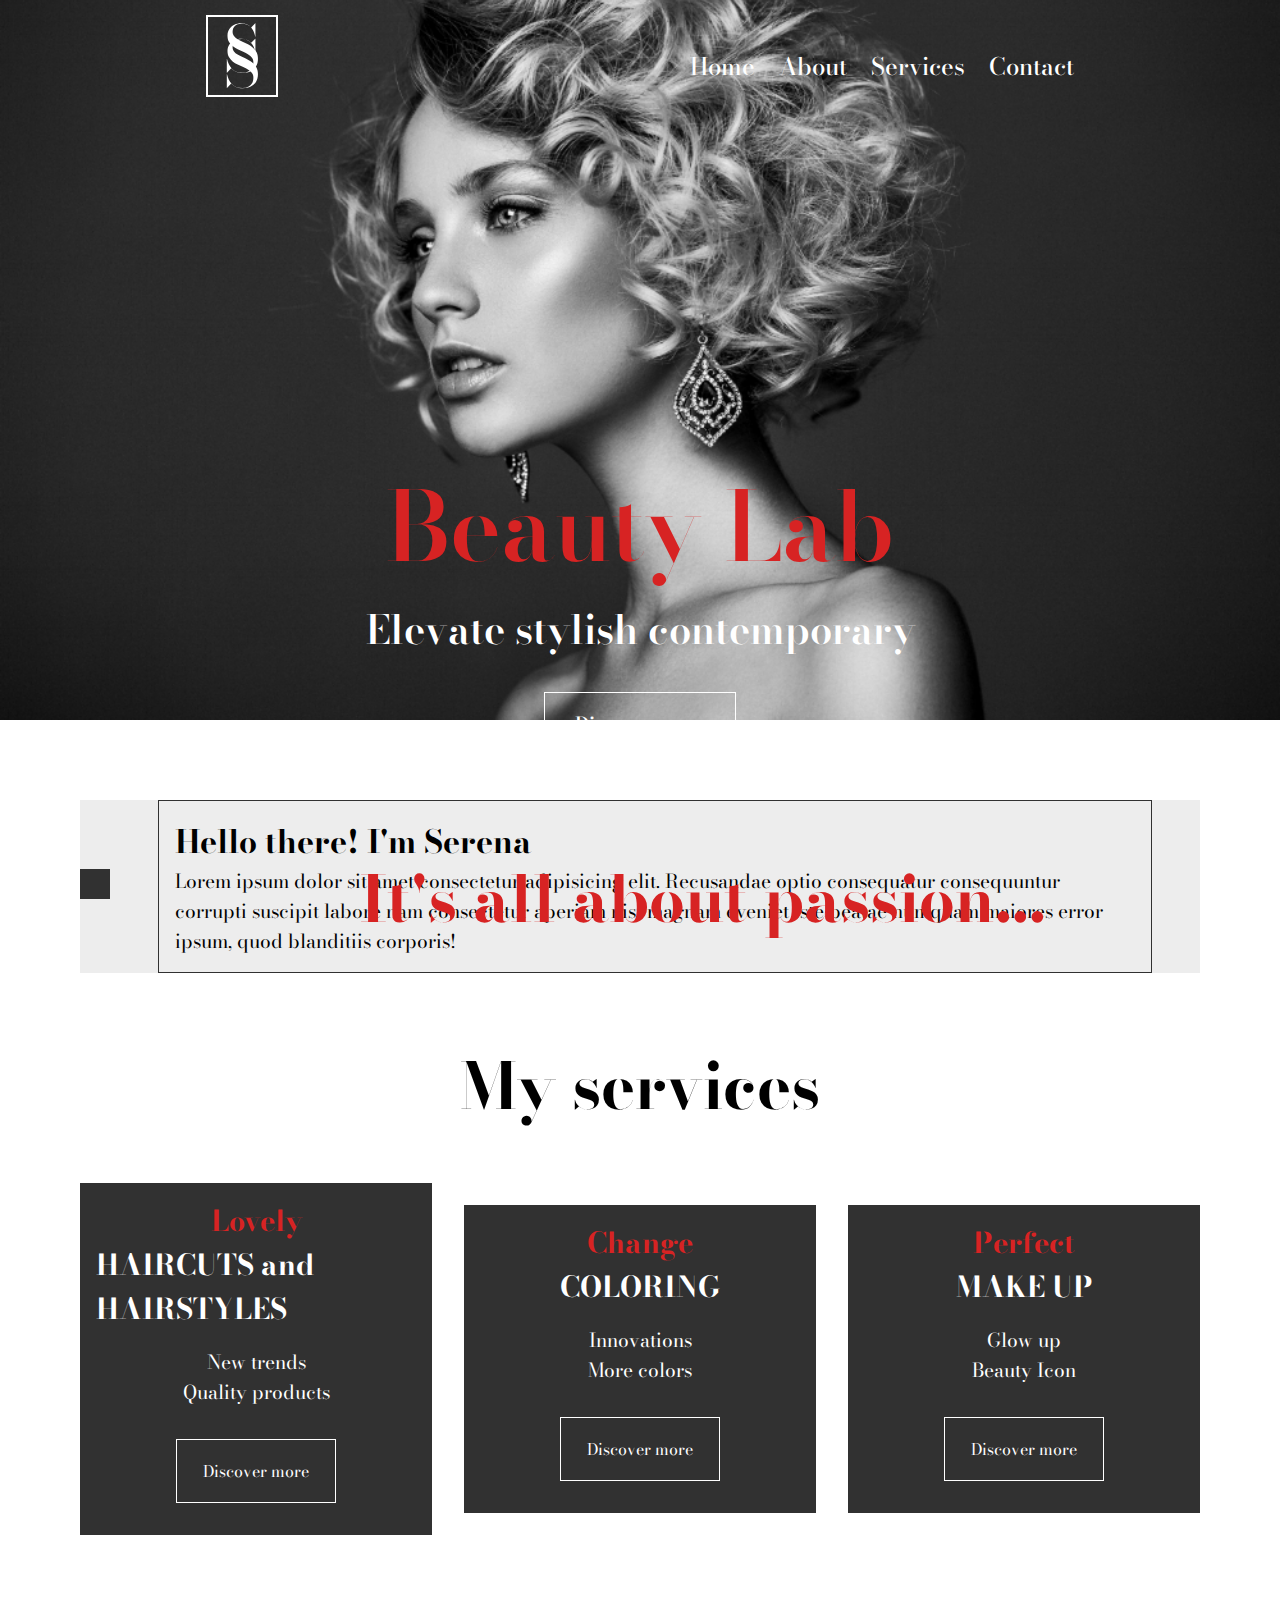
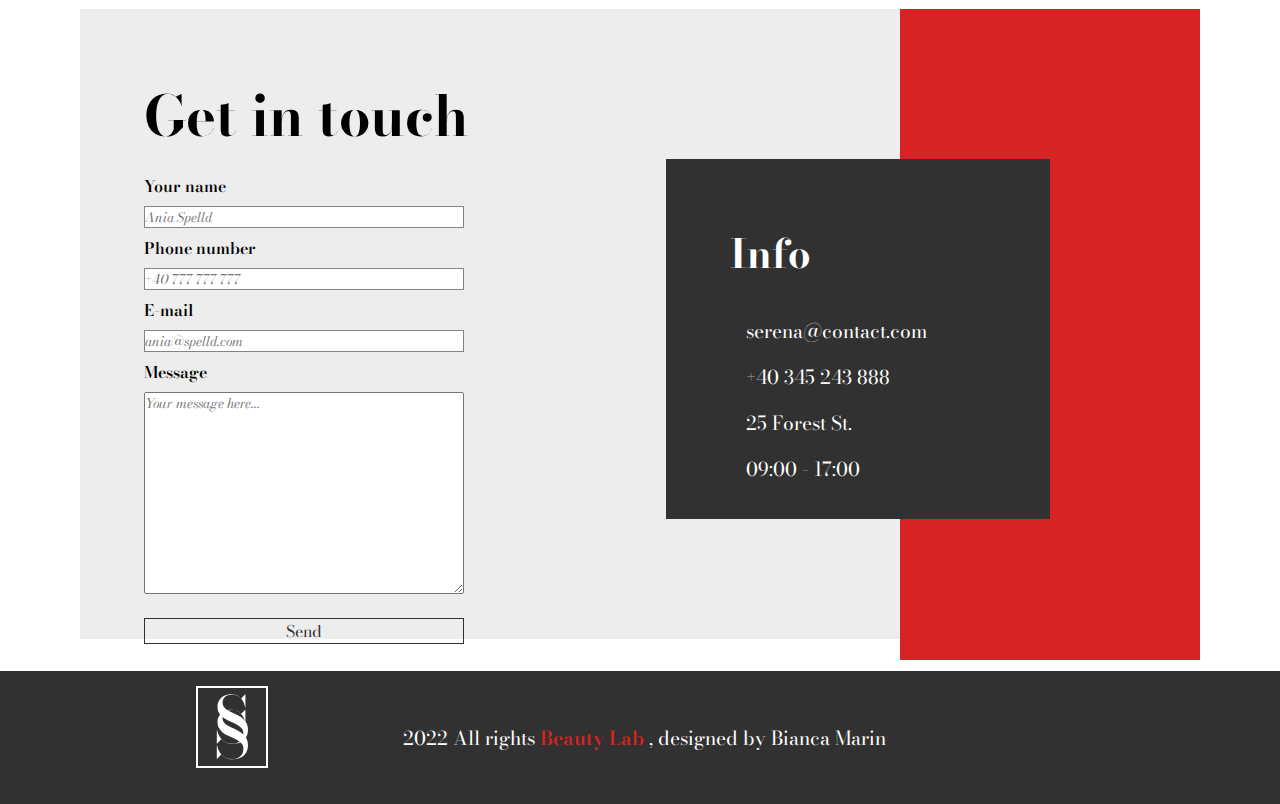
==== index.html @ f67576a8 "beauty lab" ====
<!DOCTYPE html>
<html lang="en">
  <head>
    <meta charset="UTF-8" />
    <meta http-equiv="X-UA-Compatible" content="IE=edge" />
    <meta name="viewport" content="width=device-width, initial-scale=1.0" />
    <title>Beauty Salon</title>
    <link rel="stylesheet" href="styles/style.css" />
    <link
      rel="stylesheet"
      href="https://cdnjs.cloudflare.com/ajax/libs/font-awesome/6.2.0/css/all.min.css"
      integrity="sha512-xh6O/CkQoPOWDdYTDqeRdPCVd1SpvCA9XXcUnZS2FmJNp1coAFzvtCN9BmamE+4aHK8yyUHUSCcJHgXloTyT2A=="
      crossorigin="anonymous"
      referrerpolicy="no-referrer"
    />
  </head>
  <body>
    <main class="hero-section">
      <nav class="navbar">
        <div class="logo">
          <svg
            xmlns="http://www.w3.org/2000/svg"
            width="72"
            height="127"
            viewBox="0 0 72 127"
            fill="none"
          >
            <rect
              x="1"
              y="16"
              width="70"
              height="80"
              stroke="white"
              stroke-width="2"
            />
            <path
              d="M36.88 72.96C34.1493 72.96 31.824 72.5333 29.904 71.68C28.0053 70.8053 26.4267 69.632 25.168 68.16L21.008 72.64H20.816V58.976H21.008C21.456 60.8747 22.0747 62.656 22.864 64.32C23.6533 65.9627 24.656 67.424 25.872 68.704C27.1093 69.9627 28.592 70.944 30.32 71.648C32.0693 72.352 34.1067 72.704 36.432 72.704C38.6293 72.704 40.5493 72.2987 42.192 71.488C43.8347 70.6773 45.104 69.504 46 67.968C46.9173 66.4107 47.376 64.5333 47.376 62.336C47.376 60.5013 46.9067 58.9547 45.968 57.696C45.0293 56.416 43.792 55.3173 42.256 54.4C40.72 53.4613 39.0347 52.5867 37.2 51.776C35.3653 50.9653 33.52 50.112 31.664 49.216C29.8293 48.32 28.144 47.2747 26.608 46.08C25.072 44.864 23.8347 43.4027 22.896 41.696C21.9573 39.9893 21.488 37.9093 21.488 35.456C21.488 33.024 22.1173 30.9013 23.376 29.088C24.6347 27.2747 26.288 25.8667 28.336 24.864C30.384 23.8613 32.6027 23.36 34.992 23.36C37.104 23.36 39.0133 23.6907 40.72 24.352C42.4267 25.0133 43.9093 26.0373 45.168 27.424L49.232 23.36H49.424V36.832H49.232C48.6773 33.888 47.7707 31.4453 46.512 29.504C45.2747 27.5413 43.7173 26.08 41.84 25.12C39.984 24.1387 37.8933 23.648 35.568 23.648C32.624 23.648 30.3947 24.4053 28.88 25.92C27.3653 27.4347 26.608 29.408 26.608 31.84C26.608 33.504 27.0667 34.912 27.984 36.064C28.9013 37.216 30.1067 38.24 31.6 39.136C33.0933 40.0107 34.7467 40.8533 36.56 41.664C38.3733 42.4747 40.176 43.36 41.968 44.32C43.7813 45.2587 45.4347 46.3787 46.928 47.68C48.4427 48.96 49.6587 50.5067 50.576 52.32C51.4933 54.1333 51.952 56.3413 51.952 58.944C51.952 61.76 51.3227 64.224 50.064 66.336C48.8267 68.4267 47.0667 70.0587 44.784 71.232C42.5227 72.384 39.888 72.96 36.88 72.96Z"
              fill="white"
            />
            <path
              d="M36.88 88.2876C34.1493 88.2876 31.824 87.8609 29.904 87.0076C28.0053 86.1329 26.4267 84.9596 25.168 83.4876L21.008 87.9676H20.816V74.3036H21.008C21.456 76.2023 22.0747 77.9836 22.864 79.6476C23.6533 81.2903 24.656 82.7516 25.872 84.0316C27.1093 85.2903 28.592 86.2716 30.32 86.9756C32.0693 87.6796 34.1067 88.0316 36.432 88.0316C38.6293 88.0316 40.5493 87.6263 42.192 86.8156C43.8347 86.0049 45.104 84.8316 46 83.2956C46.9173 81.7383 47.376 79.8609 47.376 77.6636C47.376 75.8289 46.9067 74.2823 45.968 73.0236C45.0293 71.7436 43.792 70.6449 42.256 69.7276C40.72 68.7889 39.0347 67.9143 37.2 67.1036C35.3653 66.2929 33.52 65.4396 31.664 64.5436C29.8293 63.6476 28.144 62.6023 26.608 61.4076C25.072 60.1916 23.8347 58.7303 22.896 57.0236C21.9573 55.3169 21.488 53.2369 21.488 50.7836C21.488 48.3516 22.1173 46.2289 23.376 44.4156C24.6347 42.6023 26.288 41.1943 28.336 40.1916C30.384 39.1889 32.6027 38.6876 34.992 38.6876C37.104 38.6876 39.0133 39.0183 40.72 39.6796C42.4267 40.3409 43.9093 41.3649 45.168 42.7516L49.232 38.6876H49.424V52.1596H49.232C48.6773 49.2156 47.7707 46.7729 46.512 44.8316C45.2747 42.8689 43.7173 41.4076 41.84 40.4476C39.984 39.4663 37.8933 38.9756 35.568 38.9756C32.624 38.9756 30.3947 39.7329 28.88 41.2476C27.3653 42.7623 26.608 44.7356 26.608 47.1676C26.608 48.8316 27.0667 50.2396 27.984 51.3916C28.9013 52.5436 30.1067 53.5676 31.6 54.4636C33.0933 55.3383 34.7467 56.1809 36.56 56.9916C38.3733 57.8023 40.176 58.6876 41.968 59.6476C43.7813 60.5863 45.4347 61.7063 46.928 63.0076C48.4427 64.2876 49.6587 65.8343 50.576 67.6476C51.4933 69.4609 51.952 71.6689 51.952 74.2716C51.952 77.0876 51.3227 79.5516 50.064 81.6636C48.8267 83.7543 47.0667 85.3863 44.784 86.5596C42.5227 87.7116 39.888 88.2876 36.88 88.2876Z"
              fill="white"
            />
          </svg>
        </div>
        <ul class="navbar-menu">
          <li><a href="index.html">Home</a></li>
          <li><a href="index.html">About</a></li>
          <li><a href="index.html">Services</a></li>
          <li><a href="index.html">Contact</a></li>
        </ul>
      </nav>
      <article class="hero-article">
        <h1>Beauty Lab</h1>
        <p>Elevate stylish contemporary</p>
        <div class="btn">
          <button>Discover more</button>
        </div>
      </article>
    </main>
    <section class="about">
      <div>
        <img
          class="image"
          src="https://images.unsplash.com/photo-1603570388466-eb4fe5617f0d?ixlib=rb-1.2.1&ixid=MnwxMjA3fDB8MHxwaG90by1wYWdlfHx8fGVufDB8fHx8&auto=format&fit=crop&w=687&q=80"
          alt=""
        />
      </div>
      <article class="info">
        <h2>It's all about passion...</h2>
        <h3>Hello there! I'm Serena</h3>
        <p>
          Lorem ipsum dolor sit amet consectetur adipisicing elit. Recusandae
          optio consequatur consequuntur corrupti suscipit labore nam
          consectetur aperiam nisi magnam eveniet iste beatae numquam maiores
          error ipsum, quod blanditiis corporis!
        </p>
      </article>
    </section>
    <section class="services">
      <h2>My services</h2>
      <div class="container">
        <article class="card">
          <h3>Lovely <span>HAIRCUTS and HAIRSTYLES</span></h3>
          <ul>
            <li>New trends</li>
            <li>Quality products</li>
          </ul>
          <button><a href="haircuts.html">Discover more</a></button>
        </article>
        <article class="card">
          <h3>Change <span>COLORING</span></h3>
          <ul>
            <li>Innovations</li>
            <li>More colors</li>
          </ul>
          <button><a href="coloring.html">Discover more</a></button>
        </article>
        <article class="card">
          <h3>Perfect <span>MAKE UP</span></h3>
          <ul>
            <li>Glow up</li>
            <li>Beauty Icon</li>
          </ul>
          <button><a href="makeup.html">Discover more</a></button>
        </article>
      </div>
    </section>
    <section class="contact">
      <div class="form-container">
        <h3 class="subtitle">Get in touch</h3>
        <form class="form">
          <label for="name">Your name</label>
          <input type="text" id="name" placeholder="Ania Spelld" />
          <label for="phone">Phone number</label>
          <input type="text" id="phone" placeholder="+40 777 777 777" />
          <label for="email">E-mail</label>
          <input type="text" id="email" placeholder="ania@spelld.com" />
          <label for="message">Message</label>
          <textarea
            name="message"
            id="message"
            cols="30"
            rows="10"
            placeholder="Your message here..."
          ></textarea>
          <button>Send</button>
        </form>
      </div>
      <div class="contact-info">
        <h3>Info</h3>
        <p><i class="fa-regular fa-envelope"></i> serena@contact.com</p>
        <p><i class="fa-solid fa-phone"></i> +40 345 243 888</p>
        <p><i class="fa-solid fa-location-dot"></i>25 Forest St.</p>
        <p><i class="fa-solid fa-clock"></i>09:00 - 17:00</p>
      </div>
      <div class="red-background"></div>
    </section>
    <footer class="footer">
      <div class="logo">
        <svg
          xmlns="http://www.w3.org/2000/svg"
          width="72"
          height="127"
          viewBox="0 0 72 127"
          fill="none"
        >
          <rect
            x="1"
            y="16"
            width="70"
            height="80"
            stroke="white"
            stroke-width="2"
          />
          <path
            d="M36.88 72.96C34.1493 72.96 31.824 72.5333 29.904 71.68C28.0053 70.8053 26.4267 69.632 25.168 68.16L21.008 72.64H20.816V58.976H21.008C21.456 60.8747 22.0747 62.656 22.864 64.32C23.6533 65.9627 24.656 67.424 25.872 68.704C27.1093 69.9627 28.592 70.944 30.32 71.648C32.0693 72.352 34.1067 72.704 36.432 72.704C38.6293 72.704 40.5493 72.2987 42.192 71.488C43.8347 70.6773 45.104 69.504 46 67.968C46.9173 66.4107 47.376 64.5333 47.376 62.336C47.376 60.5013 46.9067 58.9547 45.968 57.696C45.0293 56.416 43.792 55.3173 42.256 54.4C40.72 53.4613 39.0347 52.5867 37.2 51.776C35.3653 50.9653 33.52 50.112 31.664 49.216C29.8293 48.32 28.144 47.2747 26.608 46.08C25.072 44.864 23.8347 43.4027 22.896 41.696C21.9573 39.9893 21.488 37.9093 21.488 35.456C21.488 33.024 22.1173 30.9013 23.376 29.088C24.6347 27.2747 26.288 25.8667 28.336 24.864C30.384 23.8613 32.6027 23.36 34.992 23.36C37.104 23.36 39.0133 23.6907 40.72 24.352C42.4267 25.0133 43.9093 26.0373 45.168 27.424L49.232 23.36H49.424V36.832H49.232C48.6773 33.888 47.7707 31.4453 46.512 29.504C45.2747 27.5413 43.7173 26.08 41.84 25.12C39.984 24.1387 37.8933 23.648 35.568 23.648C32.624 23.648 30.3947 24.4053 28.88 25.92C27.3653 27.4347 26.608 29.408 26.608 31.84C26.608 33.504 27.0667 34.912 27.984 36.064C28.9013 37.216 30.1067 38.24 31.6 39.136C33.0933 40.0107 34.7467 40.8533 36.56 41.664C38.3733 42.4747 40.176 43.36 41.968 44.32C43.7813 45.2587 45.4347 46.3787 46.928 47.68C48.4427 48.96 49.6587 50.5067 50.576 52.32C51.4933 54.1333 51.952 56.3413 51.952 58.944C51.952 61.76 51.3227 64.224 50.064 66.336C48.8267 68.4267 47.0667 70.0587 44.784 71.232C42.5227 72.384 39.888 72.96 36.88 72.96Z"
            fill="white"
          />
          <path
            d="M36.88 88.2876C34.1493 88.2876 31.824 87.8609 29.904 87.0076C28.0053 86.1329 26.4267 84.9596 25.168 83.4876L21.008 87.9676H20.816V74.3036H21.008C21.456 76.2023 22.0747 77.9836 22.864 79.6476C23.6533 81.2903 24.656 82.7516 25.872 84.0316C27.1093 85.2903 28.592 86.2716 30.32 86.9756C32.0693 87.6796 34.1067 88.0316 36.432 88.0316C38.6293 88.0316 40.5493 87.6263 42.192 86.8156C43.8347 86.0049 45.104 84.8316 46 83.2956C46.9173 81.7383 47.376 79.8609 47.376 77.6636C47.376 75.8289 46.9067 74.2823 45.968 73.0236C45.0293 71.7436 43.792 70.6449 42.256 69.7276C40.72 68.7889 39.0347 67.9143 37.2 67.1036C35.3653 66.2929 33.52 65.4396 31.664 64.5436C29.8293 63.6476 28.144 62.6023 26.608 61.4076C25.072 60.1916 23.8347 58.7303 22.896 57.0236C21.9573 55.3169 21.488 53.2369 21.488 50.7836C21.488 48.3516 22.1173 46.2289 23.376 44.4156C24.6347 42.6023 26.288 41.1943 28.336 40.1916C30.384 39.1889 32.6027 38.6876 34.992 38.6876C37.104 38.6876 39.0133 39.0183 40.72 39.6796C42.4267 40.3409 43.9093 41.3649 45.168 42.7516L49.232 38.6876H49.424V52.1596H49.232C48.6773 49.2156 47.7707 46.7729 46.512 44.8316C45.2747 42.8689 43.7173 41.4076 41.84 40.4476C39.984 39.4663 37.8933 38.9756 35.568 38.9756C32.624 38.9756 30.3947 39.7329 28.88 41.2476C27.3653 42.7623 26.608 44.7356 26.608 47.1676C26.608 48.8316 27.0667 50.2396 27.984 51.3916C28.9013 52.5436 30.1067 53.5676 31.6 54.4636C33.0933 55.3383 34.7467 56.1809 36.56 56.9916C38.3733 57.8023 40.176 58.6876 41.968 59.6476C43.7813 60.5863 45.4347 61.7063 46.928 63.0076C48.4427 64.2876 49.6587 65.8343 50.576 67.6476C51.4933 69.4609 51.952 71.6689 51.952 74.2716C51.952 77.0876 51.3227 79.5516 50.064 81.6636C48.8267 83.7543 47.0667 85.3863 44.784 86.5596C42.5227 87.7116 39.888 88.2876 36.88 88.2876Z"
            fill="white"
          />
        </svg>
      </div>
      <div>
        <p>
          <i class="fa-solid fa-copyright"></i>
          2022 All rights <span>Beauty Lab</span> , designed by Bianca Marin
        </p>
      </div>
      <div class="social-icons">
        <i class="fa-brands fa-facebook"></i>
        <i class="fa-brands fa-instagram"></i>
        <i class="fa-brands fa-square-twitter"></i>
      </div>
    </footer>
  </body>
</html>
---- styles/style.css ----
@import url('https://fonts.googleapis.com/css2?family=Bodoni+Moda:ital,opsz,wght@0,6..96,400;0,6..96,500;0,6..96,800;1,6..96,500&family=Fredoka+One&family=Hurricane&family=Poppins:wght@300;400;700;800&family=Roboto&family=Shadows+Into+Light&display=swap');

* {
  box-sizing: border-box;
  margin: 0;
  padding: 0;
  font-family: 'Bodoni Moda', sans-serif;
}
.hero-section {
  height: 80vh;
  background-image: url('../images/women.jpg');
  background-position: center;
  background-size: cover;
  background-repeat: no-repeat;
}

.navbar {
  display: flex;
  flex-direction: row;
  justify-content: space-around;
  align-items: center;
}

.navbar-menu {
  width: 30%;
  display: flex;
  flex-direction: row;
  justify-content: space-between;
  align-items: center;
}

.navbar-menu li {
  list-style-type: none;
}

.navbar-menu li a {
  text-decoration: none;
  font-size: 1.5rem;
  color: #fff;
  font-weight: 500;
  transition: 0.5s ease-in-out;
}

.navbar-menu li a:hover {
  color: #d72323;
}

.hero-article {
  display: flex;
  flex-direction: column;
  justify-content: center;
  align-items: center;
  margin-top: 20rem;
}

.hero-section h1 {
  color: #d72323;
  font-size: 6rem;
  font-weight: 600;
}

.hero-section p {
  font-size: 2.5rem;
  color: #fff;
  font-weight: 600;
}

.hero-section .btn {
  display: flex;
  justify-content: center;
  margin-top: 2rem;
}

.hero-section .btn button {
  width: 12rem;
  height: 4rem;
  font-size: 1.2rem;
  background-color: transparent;
  border: 1px solid #fff;
  color: #fff;
  font-weight: 600;
  transition: 0.5s ease-in-out;
  cursor: pointer;
}

.hero-section .btn button:hover {
  background-color: #d72323;
  border: none;
  transition: 0.5s ease-in-out;
  transform: scale(0.9);
}

.about {
  display: flex;
  flex-direction: row;
  justify-content: center;
  align-items: center;
  margin: 5rem 5rem 4rem 5rem;
  background-color: #ededed;
  position: relative;
}

.about .image {
  height: 600px;
  border: 15px solid #313131;
}

.about .info {
  border: 1px solid #313131;
  margin: 0 3rem;
  padding: 1rem;
}

.about .info h2 {
  position: absolute;
  top: 50px;
  left: 280px;
  font-size: 4rem;
  color: #d72323;
}

.about .info h3 {
  font-size: 2rem;
}

.about .info p {
  font-size: 1.2rem;
}

.services {
  height: 60vh;
}

.services h2 {
  text-align: center;
  font-size: 4rem;
  padding-bottom: 3rem;
}

.services .container {
  display: grid;
  grid-template-columns: repeat(auto-fit, minmax(200px, 1fr));
  gap: 2rem;
  justify-content: center;
  align-items: center;
  margin: 0 5rem;
}

.services .container .card {
  display: flex;
  flex-direction: column;
  justify-content: center;
  align-items: center;
  background-color: #313131;
  padding: 1rem;
}

.services .container .card h3 {
  display: flex;
  flex-direction: column;
  justify-content: space-around;
  align-items: center;
  color: #d72323;
  font-size: 1.8rem;
}

.services .container .card span {
  color: #fff;
}

.services .container .card ul {
  display: flex;
  flex-direction: column;
  justify-content: center;
  align-items: center;
  margin: 1rem 0;
}

.services .container .card li {
  list-style-type: none;
  color: #fff;
  font-size: 1.2rem;
}

.services .container .card a {
  text-decoration: none;
  color: #fff;
}

.services .container .card button {
  width: 10rem;
  height: 4rem;
  font-size: 1rem;
  background-color: transparent;
  border: 1px solid #fff;
  color: #fff;
  font-weight: 400;
  transition: 0.5s ease-in-out;
  cursor: pointer;
  margin: 1rem 0;
}

.services .container .card button:hover {
  background-color: #d72323;
  border: none;
  transition: 0.5s ease-in-out;
  transform: scale(0.9);
}

.contact {
  height: 70vh;
  display: grid;
  grid-template-columns: 1fr 300px;
  gap: 3rem;
  margin: 2rem 5rem 2rem 5rem;
  padding-left: 4rem;
  background-color: #ededed;
  position: relative;
  background-image: url('https://images.unsplash.com/photo-1503236823255-94609f598e71?ixlib=rb-1.2.1&ixid=MnwxMjA3fDB8MHxwaG90by1wYWdlfHx8fGVufDB8fHx8&auto=format&fit=crop&w=1169&q=80');
  background-position: center;
  background-size: cover;
  background-repeat: no-repeat;
}

.contact .subtitle {
  font-size: 3.5rem;
}

.contact h3 {
  font-size: 2.5rem;
  padding-bottom: 1rem;
  margin-top: 4rem;
}

.contact .form {
  display: flex;
  flex-direction: column;
  gap: 0.5rem;
  width: 25vw;
}

.contact .form label {
  font-weight: 600;
}

.contact .form input {
  border: 1px solid #7f8487;
}

.contact .form input::placeholder {
  font-style: italic;
}
.contact .form textarea::placeholder {
  font-style: italic;
}

.contact .form button {
  font-size: 1rem;
  background-color: transparent;
  border: 1px solid #313131;
  color: #313131;
  font-weight: 400;
  transition: 0.5s ease-in-out;
  cursor: pointer;
  margin: 1rem 0;
}

.contact .form button:hover {
  background-color: #d72323;
  border: none;
  transition: 0.5s ease-in-out;
  transform: scale(0.9);
  color: #fff;
}

.contact .contact-info {
  display: flex;
  flex-direction: column;
  gap: 1rem;
  background-color: #313131;
  color: #fff;
  position: absolute;
  width: 30vw;
  height: 40vh;
  top: 150px;
  right: 150px;
  padding-left: 4rem;
}

.contact p {
  font-size: 1.2rem;
}

.contact i {
  padding-right: 1rem;
}

.red-background {
  background-color: #d72323;
}

.footer {
  background-color: #313131;
  display: flex;
  flex-direction: row;
  justify-content: space-around;
  align-items: center;
  padding: 0 8rem;
}

.footer p {
  font-size: 1.2rem;
  color: #fff;
}
.footer p span {
  color: #d72323;
  font-weight: 600;
}

.footer .social-icons {
  display: flex;
  gap: 2rem;
}

.footer .social-icons i {
  color: #fff;
  font-size: 1.5rem;
  cursor: pointer;
}
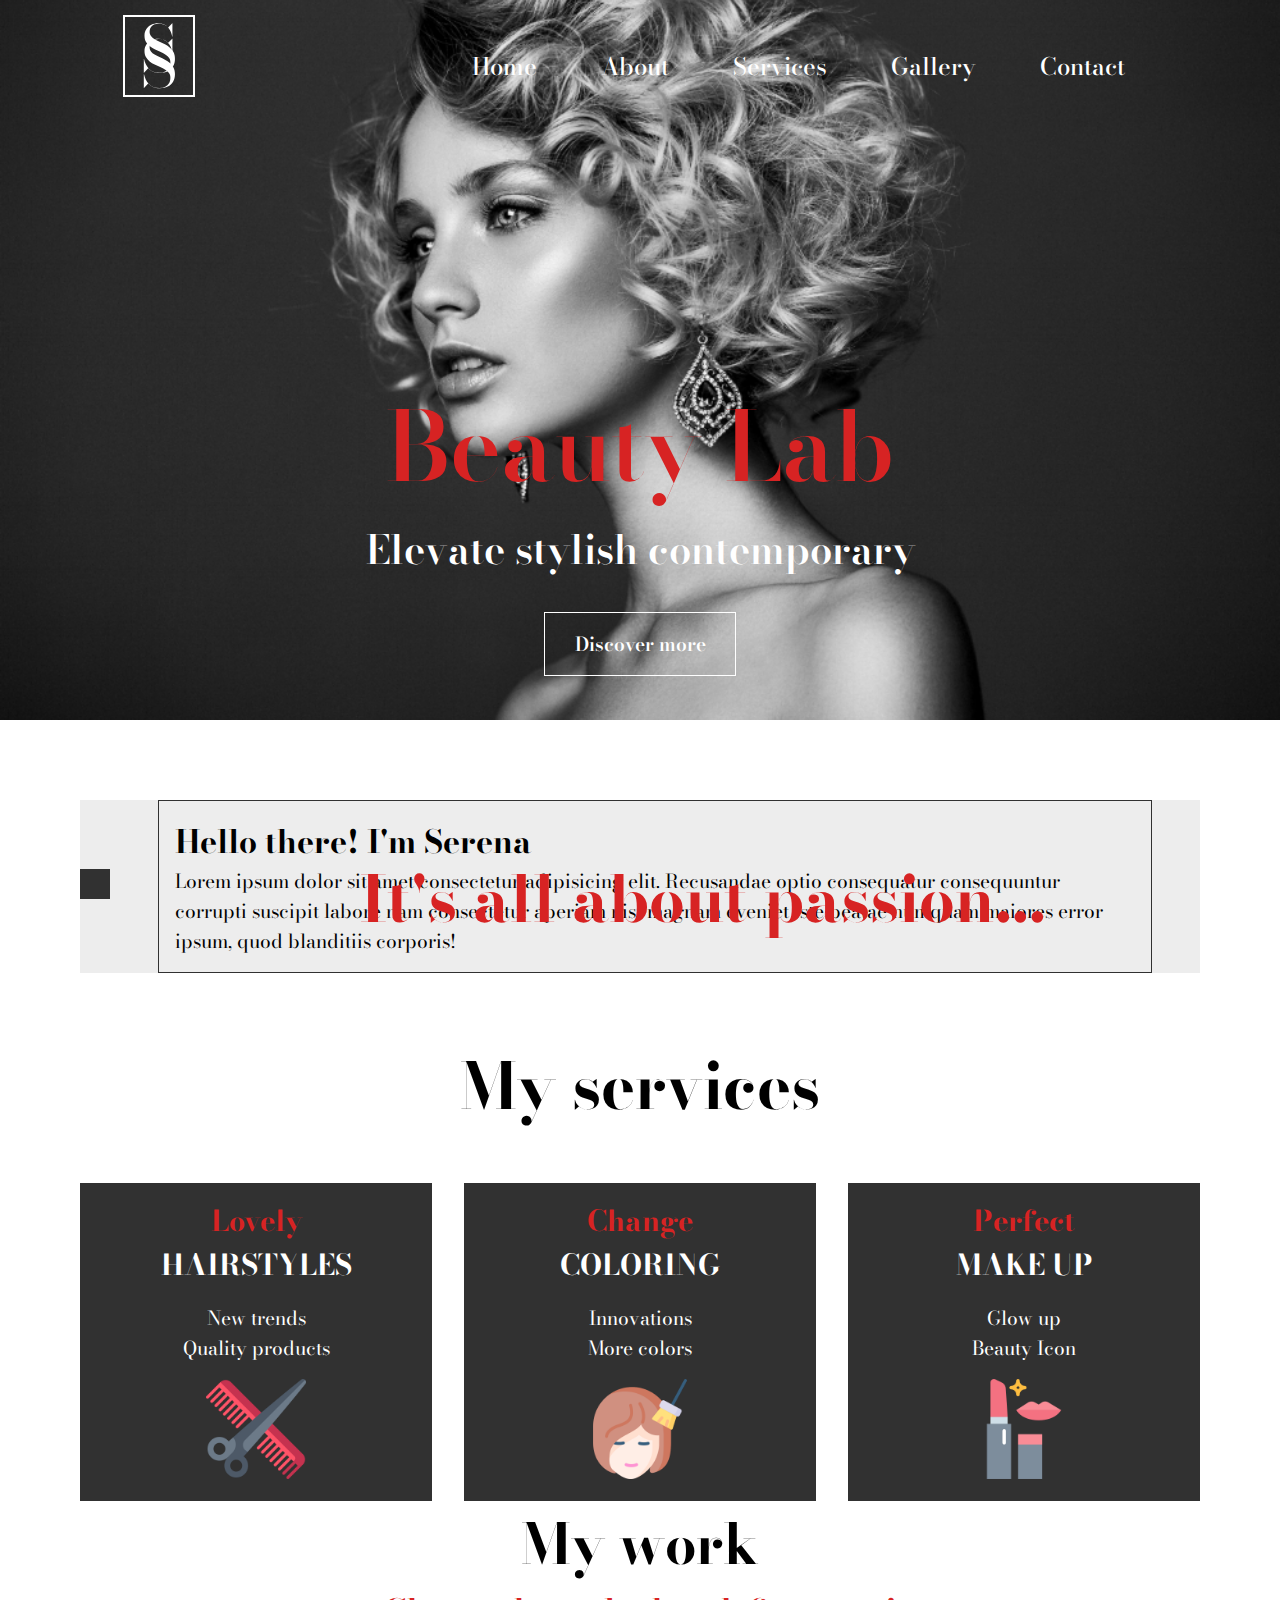
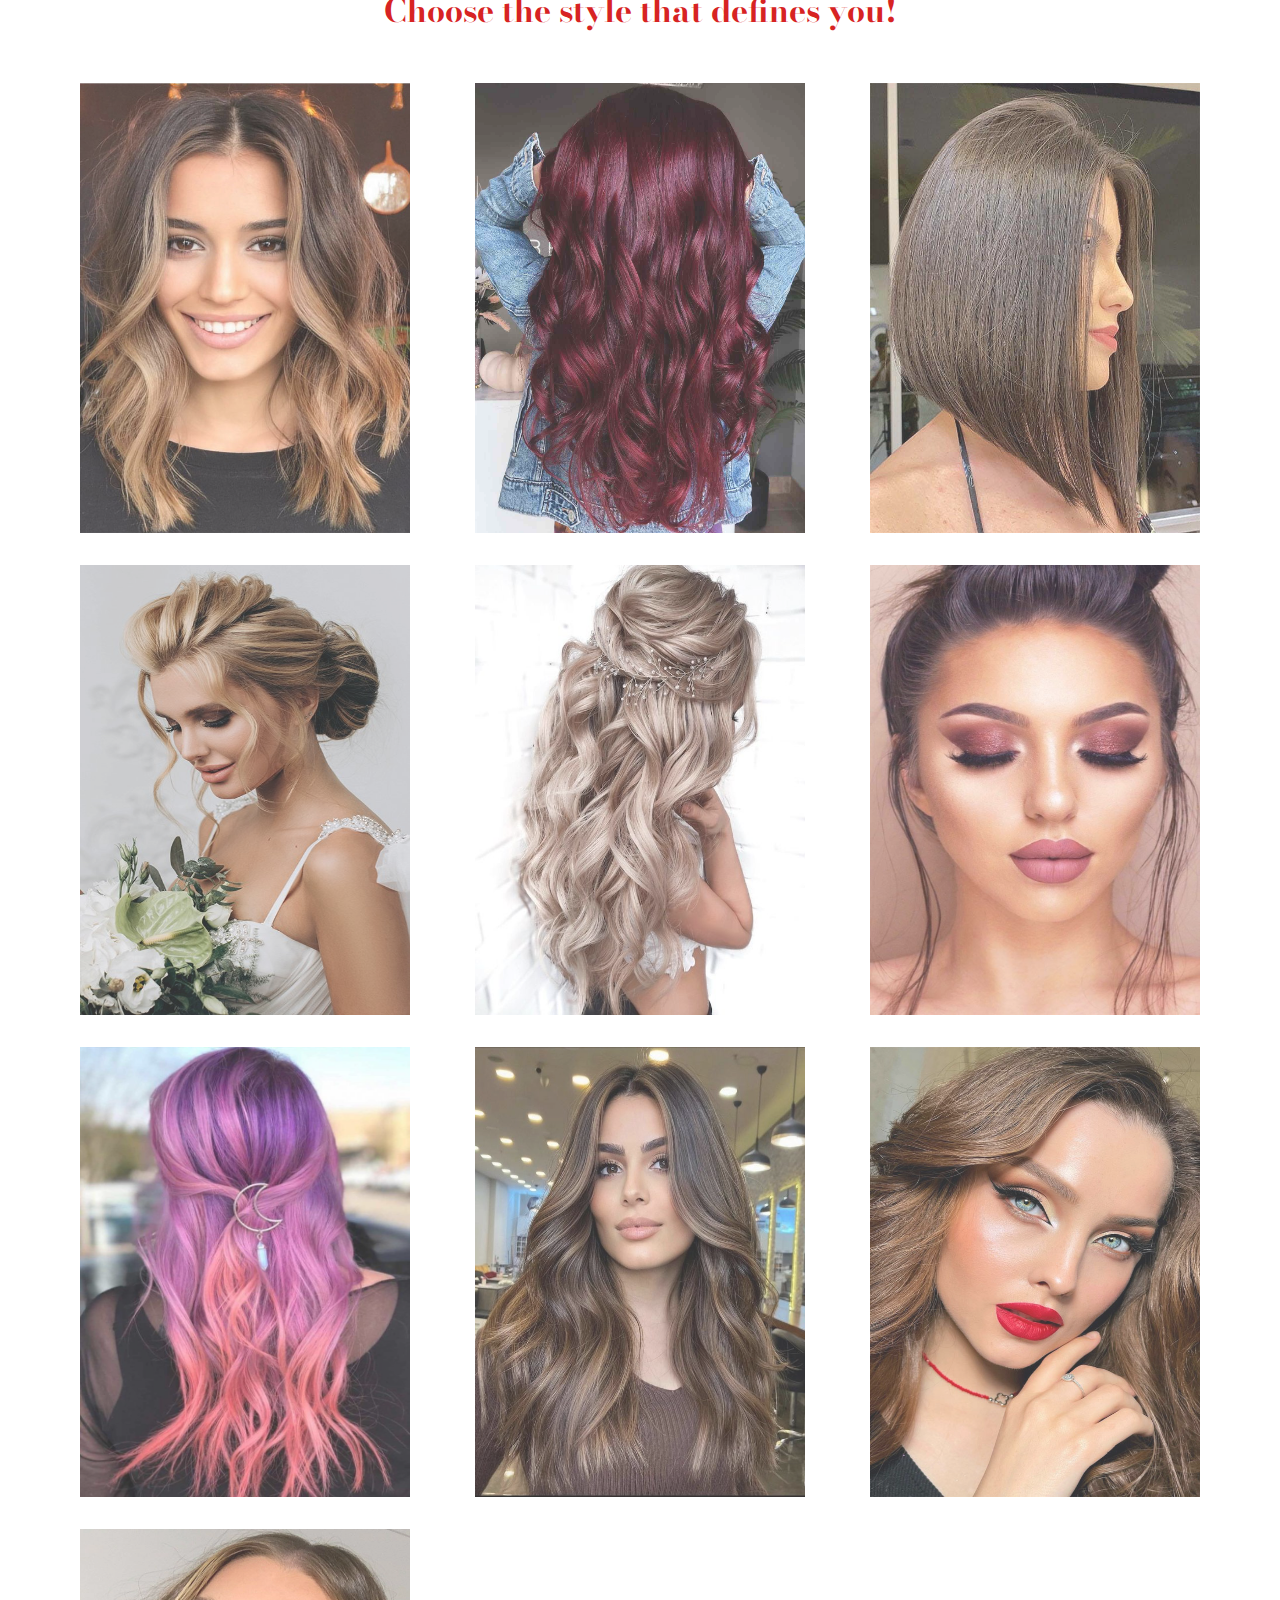
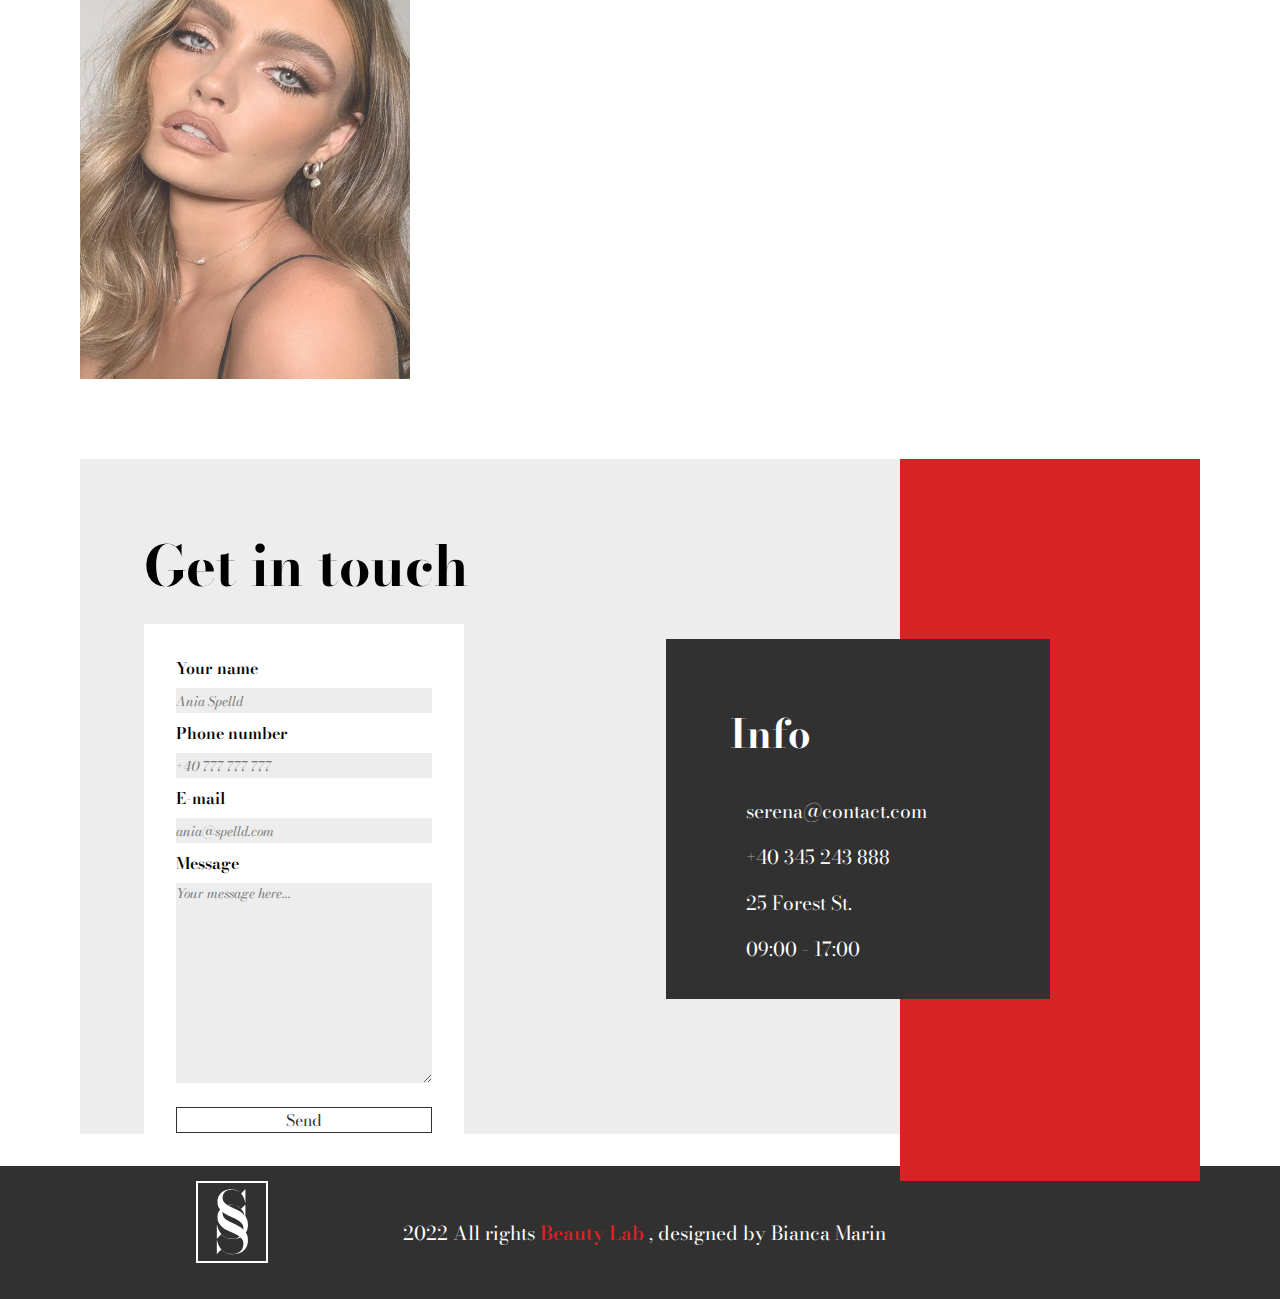
==== commit d396484d: "beauty-lab in progress" ====
--- a/index.html
+++ b/index.html
@@ -5,7 +5,7 @@
     <meta http-equiv="X-UA-Compatible" content="IE=edge" />
     <meta name="viewport" content="width=device-width, initial-scale=1.0" />
     <title>Beauty Salon</title>
-    <link rel="stylesheet" href="styles/style.css" />
+    <link rel="stylesheet" href="/styles/style.css" />
     <link
       rel="stylesheet"
       href="https://cdnjs.cloudflare.com/ajax/libs/font-awesome/6.2.0/css/all.min.css"
@@ -13,6 +13,7 @@
       crossorigin="anonymous"
       referrerpolicy="no-referrer"
     />
+    <script defer src="scripts/main.js"></script>
   </head>
   <body>
     <main class="hero-section">
@@ -43,12 +44,20 @@
             />
           </svg>
         </div>
-        <ul class="navbar-menu">
-          <li><a href="index.html">Home</a></li>
-          <li><a href="index.html">About</a></li>
-          <li><a href="index.html">Services</a></li>
-          <li><a href="index.html">Contact</a></li>
-        </ul>
+        <div class="toggle-button" data-button>
+          <span class="bar"></span>
+          <span class="bar"></span>
+          <span class="bar"></span>
+        </div>
+        <div class="navbar-menu" data-menu>
+          <ul>
+            <li><a href="index.html">Home</a></li>
+            <li><a href="index.html">About</a></li>
+            <li><a href="index.html">Services</a></li>
+            <li><a href="index.html">Gallery</a></li>
+            <li><a href="index.html">Contact</a></li>
+          </ul>
+        </div>
       </nav>
       <article class="hero-article">
         <h1>Beauty Lab</h1>
@@ -81,12 +90,14 @@
       <h2>My services</h2>
       <div class="container">
         <article class="card">
-          <h3>Lovely <span>HAIRCUTS and HAIRSTYLES</span></h3>
+          <h3>Lovely <span>HAIRSTYLES</span></h3>
           <ul>
             <li>New trends</li>
             <li>Quality products</li>
           </ul>
-          <button><a href="haircuts.html">Discover more</a></button>
+          <div>
+            <img class="hair-icon" src="images/hair.png" alt="Hair icon" />
+          </div>
         </article>
         <article class="card">
           <h3>Change <span>COLORING</span></h3>
@@ -94,7 +105,9 @@
             <li>Innovations</li>
             <li>More colors</li>
           </ul>
-          <button><a href="coloring.html">Discover more</a></button>
+          <div>
+            <img class="color-icon" src="images/color.png" alt="Color icon" />
+          </div>
         </article>
         <article class="card">
           <h3>Perfect <span>MAKE UP</span></h3>
@@ -102,8 +115,24 @@
             <li>Glow up</li>
             <li>Beauty Icon</li>
           </ul>
-          <button><a href="makeup.html">Discover more</a></button>
+          <div>
+            <img
+              class="makeup-icon"
+              src="images/makeup.png"
+              alt="Makeup icon"
+            />
+          </div>
         </article>
+      </div>
+    </section>
+    <section class="gallery-section">
+      <div class="info-gallery">
+        <h2>My work</h2>
+        <h3>Choose the style that defines you!</h3>
+      </div>
+
+      <div class="images" data-display>
+        <div class="gallery" data-gallery></div>
       </div>
     </section>
     <section class="contact">
@@ -170,9 +199,15 @@
         </p>
       </div>
       <div class="social-icons">
-        <i class="fa-brands fa-facebook"></i>
-        <i class="fa-brands fa-instagram"></i>
-        <i class="fa-brands fa-square-twitter"></i>
+        <a href="https://web.facebook.com/bianca.marin.549668">
+          <i class="fa-brands fa-facebook"></i>
+        </a>
+        <a href="https://www.instagram.com/explore/tags/beauty/?hl=en">
+          <i class="fa-brands fa-instagram"></i>
+        </a>
+        <a href="https://twitter.com/hashtag/beauty">
+          <i class="fa-brands fa-square-twitter"></i>
+        </a>
       </div>
     </footer>
   </body>
--- a/styles/style.css
+++ b/styles/style.css
@@ -5,6 +5,7 @@
   margin: 0;
   padding: 0;
   font-family: 'Bodoni Moda', sans-serif;
+  scroll-behavior: smooth;
 }
 .hero-section {
   height: 80vh;
@@ -21,7 +22,7 @@
   align-items: center;
 }
 
-.navbar-menu {
+.navbar-menu ul {
   width: 30%;
   display: flex;
   flex-direction: row;
@@ -39,10 +40,29 @@
   color: #fff;
   font-weight: 500;
   transition: 0.5s ease-in-out;
+  padding: 1rem 2rem;
 }
 
 .navbar-menu li a:hover {
-  color: #d72323;
+  background-color: #d72323;
+}
+
+.toggle-button {
+  position: absolute;
+  top: 1rem;
+  right: 2rem;
+  display: none;
+  flex-direction: column;
+  justify-content: space-between;
+  width: 30px;
+  height: 20px;
+}
+
+.toggle-button .bar {
+  height: 3px;
+  width: 100%;
+  background-color: #fff;
+  border-radius: 10px;
 }
 
 .hero-article {
@@ -50,7 +70,7 @@
   flex-direction: column;
   justify-content: center;
   align-items: center;
-  margin-top: 20rem;
+  margin-top: 15rem;
 }
 
 .hero-section h1 {
@@ -127,10 +147,6 @@
   font-size: 1.2rem;
 }
 
-.services {
-  height: 60vh;
-}
-
 .services h2 {
   text-align: center;
   font-size: 4rem;
@@ -187,32 +203,82 @@
   color: #fff;
 }
 
-.services .container .card button {
-  width: 10rem;
-  height: 4rem;
-  font-size: 1rem;
-  background-color: transparent;
-  border: 1px solid #fff;
-  color: #fff;
-  font-weight: 400;
-  transition: 0.5s ease-in-out;
+.services .container .card .makeup-icon,
+.services .container .card .hair-icon,
+.services .container .card .color-icon {
+  width: 100px;
+}
+
+.gallery-section .info-gallery {
+  display: flex;
+  flex-direction: column;
+  justify-content: center;
+  align-items: center;
+}
+
+.gallery-section .info-gallery h2 {
+  font-size: 3.5rem;
+}
+
+.gallery-section .info-gallery h3 {
+  font-size: 2rem;
+  color: #d72323;
+  padding-bottom: 1rem;
+}
+
+.gallery-section .gallery {
+  display: grid;
+  grid-template-columns: repeat(auto-fit, minmax(350px, 1fr));
+  padding: 2rem 4rem;
+  justify-content: center;
+  align-items: center;
+  gap: 2rem;
+}
+
+.gallery-section .gallery img {
+  width: 330px;
+  height: 450px;
   cursor: pointer;
-  margin: 1rem 0;
-}
-
-.services .container .card button:hover {
-  background-color: #d72323;
-  border: none;
+  padding: 0;
+  margin: 0;
+  opacity: 80%;
+  align-self: center;
+  justify-self: center;
+}
+
+.gallery-section .gallery img:hover {
   transition: 0.5s ease-in-out;
   transform: scale(0.9);
+  opacity: 100%;
+}
+
+#lightbox {
+  position: fixed;
+  z-index: 1000;
+  top: 0;
+  width: 100%;
+  height: 100%;
+  background-color: rgba(0, 0, 0, 0.8);
+  display: none;
+}
+
+#lightbox.active {
+  display: flex;
+  justify-content: center;
+  align-items: center;
+}
+
+.newImg {
+  width: 550px;
+  height: 650px;
 }
 
 .contact {
-  height: 70vh;
+  height: 75vh;
   display: grid;
   grid-template-columns: 1fr 300px;
   gap: 3rem;
-  margin: 2rem 5rem 2rem 5rem;
+  margin: 3rem 5rem 2rem 5rem;
   padding-left: 4rem;
   background-color: #ededed;
   position: relative;
@@ -237,6 +303,9 @@
   flex-direction: column;
   gap: 0.5rem;
   width: 25vw;
+  background-color: #fff;
+  padding: 2rem 2rem 0 2rem;
+  margin-bottom: 2rem;
 }
 
 .contact .form label {
@@ -244,12 +313,17 @@
 }
 
 .contact .form input {
-  border: 1px solid #7f8487;
-}
-
-.contact .form input::placeholder {
-  font-style: italic;
-}
+  border: none;
+  background-color: #ededed;
+  height: 25px;
+}
+
+.contact .form textarea {
+  border: none;
+  background-color: #ededed;
+}
+
+.contact .form input::placeholder,
 .contact .form textarea::placeholder {
   font-style: italic;
 }
@@ -282,7 +356,7 @@
   position: absolute;
   width: 30vw;
   height: 40vh;
-  top: 150px;
+  top: 180px;
   right: 150px;
   padding-left: 4rem;
 }
@@ -327,3 +401,154 @@
   font-size: 1.5rem;
   cursor: pointer;
 }
+
+@media screen and (max-width: 767px) {
+  .toggle-button {
+    display: flex;
+  }
+
+  .navbar {
+    flex-direction: column;
+  }
+
+  .navbar-menu {
+    display: none;
+    width: 100%;
+  }
+
+  .navbar .navbar-menu ul {
+    width: 100%;
+    display: flex;
+    flex-direction: column;
+  }
+
+  .navbar-menu li a {
+    font-size: 1rem;
+  }
+
+  .navbar-menu.active {
+    display: flex;
+  }
+
+  .hero-article {
+    margin-top: 4.5rem;
+  }
+
+  .hero-section h1 {
+    font-size: 3rem;
+  }
+
+  .hero-section p {
+    font-size: 1.2rem;
+  }
+
+  .hero-section .btn {
+    margin-top: 0.5rem;
+  }
+
+  .hero-section .btn button {
+    width: 8rem;
+    height: 2rem;
+    font-size: 0.8rem;
+  }
+
+  .about {
+    flex-direction: column;
+    margin: 1rem 1rem 0 1rem;
+  }
+
+  .about .image {
+    height: 300px;
+    margin: 1rem 0;
+  }
+
+  .about .info {
+    border: 1px solid #313131;
+    margin: 1rem;
+    padding: 0;
+    display: flex;
+    flex-direction: column;
+    justify-content: center;
+    align-items: center;
+  }
+
+  .about .info h2 {
+    top: 200px;
+    left: 70px;
+    font-size: 1.2rem;
+  }
+
+  .about .info h3 {
+    font-size: 1.2rem;
+  }
+
+  .about .info p {
+    font-size: 1rem;
+    text-align: center;
+  }
+
+  .services h2 {
+    font-size: 2rem;
+    padding: 1rem 0;
+  }
+
+  .services .container {
+    gap: 1rem;
+    margin: 0 1rem;
+  }
+
+  .services .container .card h3 {
+    font-size: 1.2rem;
+  }
+
+  .services .container .card li {
+    font-size: 1rem;
+  }
+
+  .services .container .card .makeup-icon,
+  .services .container .card .hair-icon,
+  .services .container .card .color-icon {
+    width: 50px;
+  }
+
+  .gallery-section .info-gallery h2 {
+    font-size: 2rem;
+    padding-top: 1rem;
+  }
+
+  .gallery-section .info-gallery h3 {
+    font-size: 1.5rem;
+  }
+
+  .gallery-section .gallery {
+    grid-template-columns: repeat(auto-fit, minmax(150px, 1fr));
+    padding: 0;
+    gap: 1rem;
+  }
+
+  .gallery-section .gallery img {
+    width: 150px;
+    height: 210px;
+  }
+
+  #lightbox {
+    position: fixed;
+    z-index: 1000;
+    top: 0;
+    width: 100%;
+    height: 100%;
+    background-color: rgba(0, 0, 0, 0.8);
+    display: none;
+  }
+
+  #lightbox.active {
+    display: flex;
+    justify-content: center;
+    align-items: center;
+  }
+
+  .newImg {
+    width: 250px;
+    height: 330px;
+  }
+}
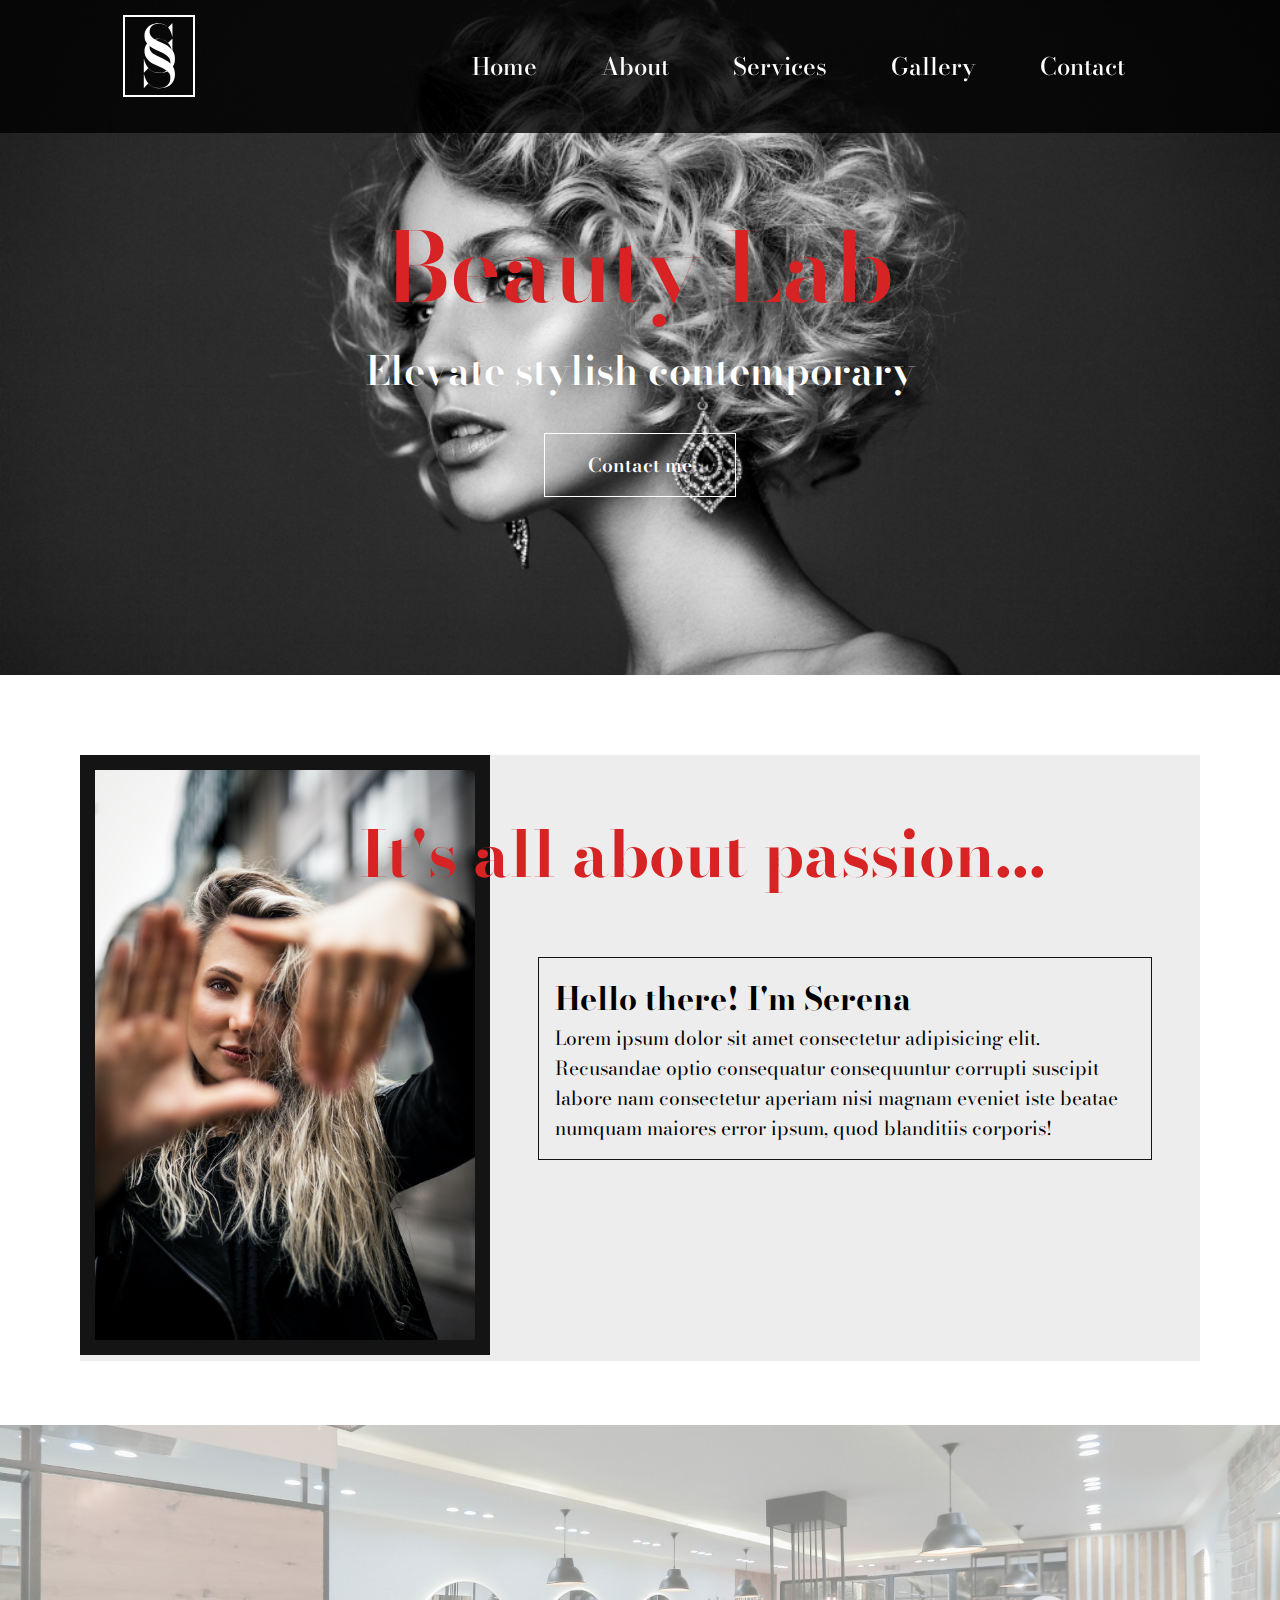
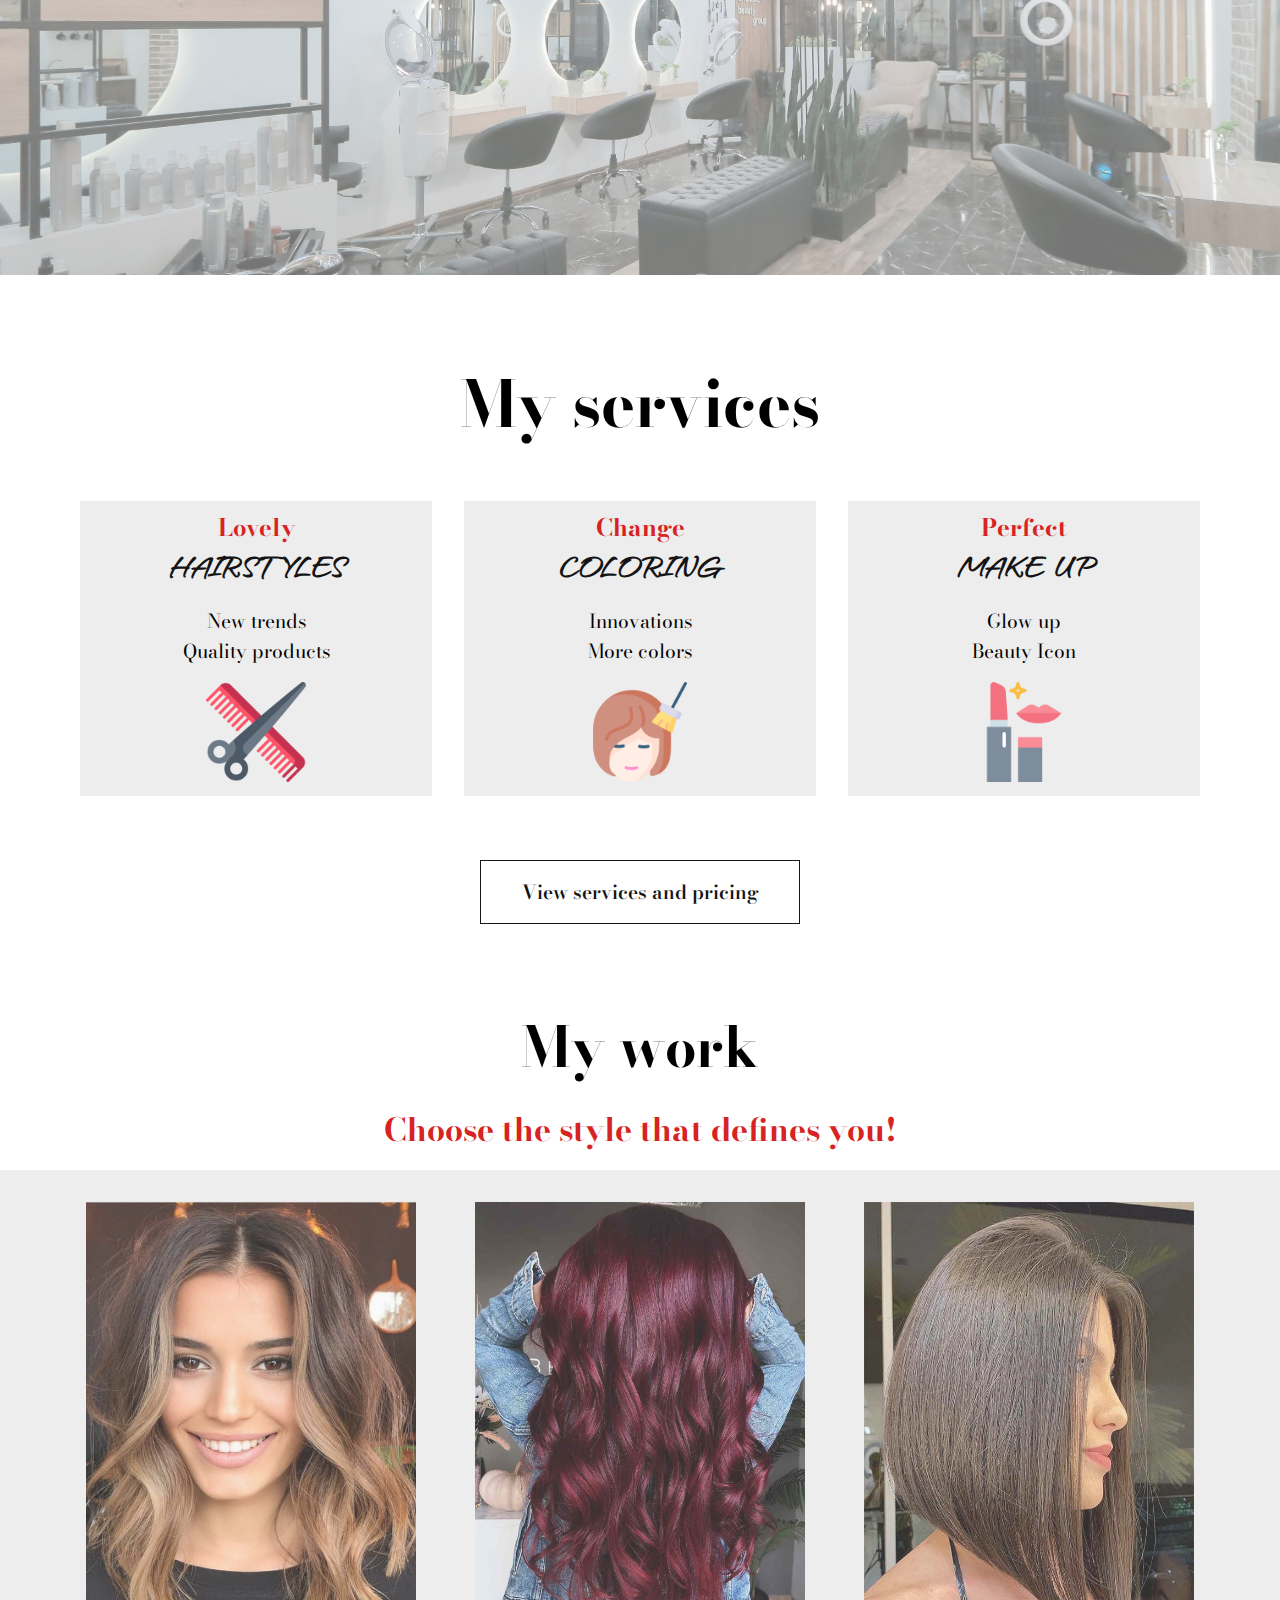
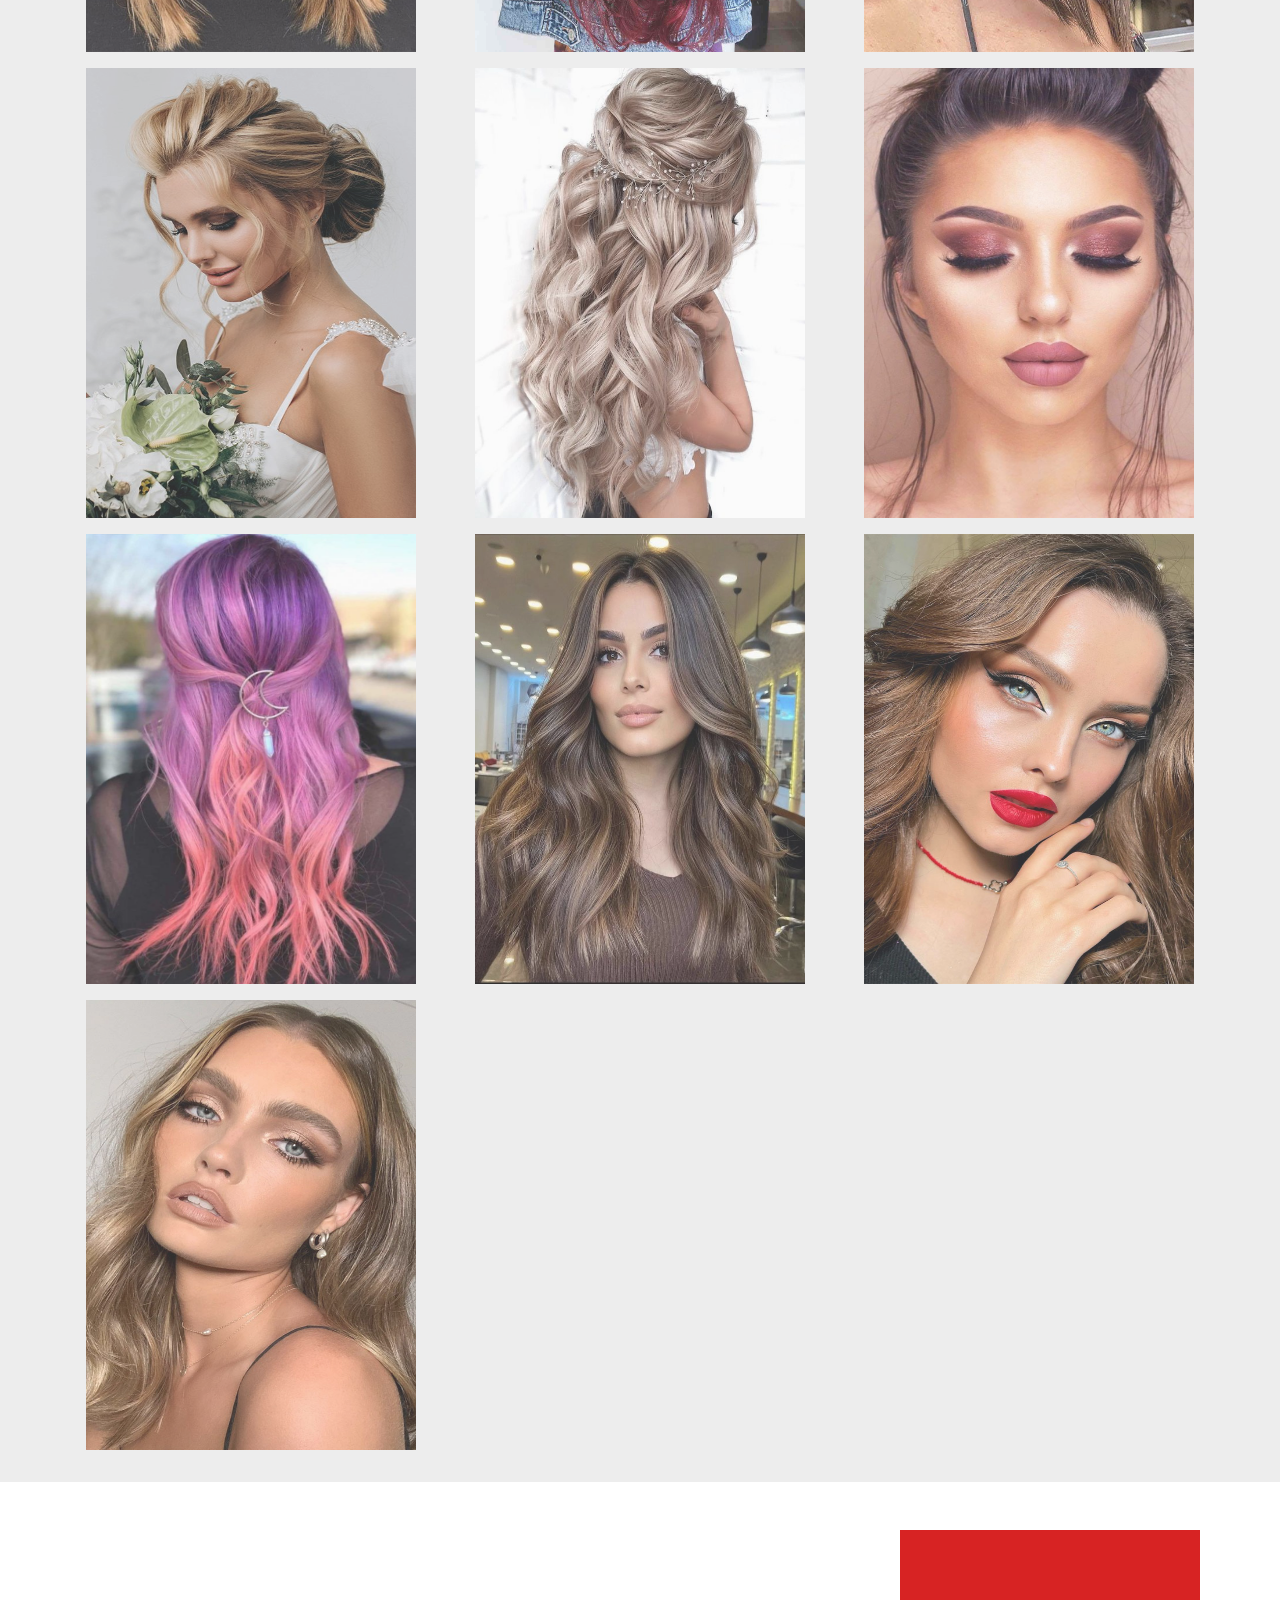
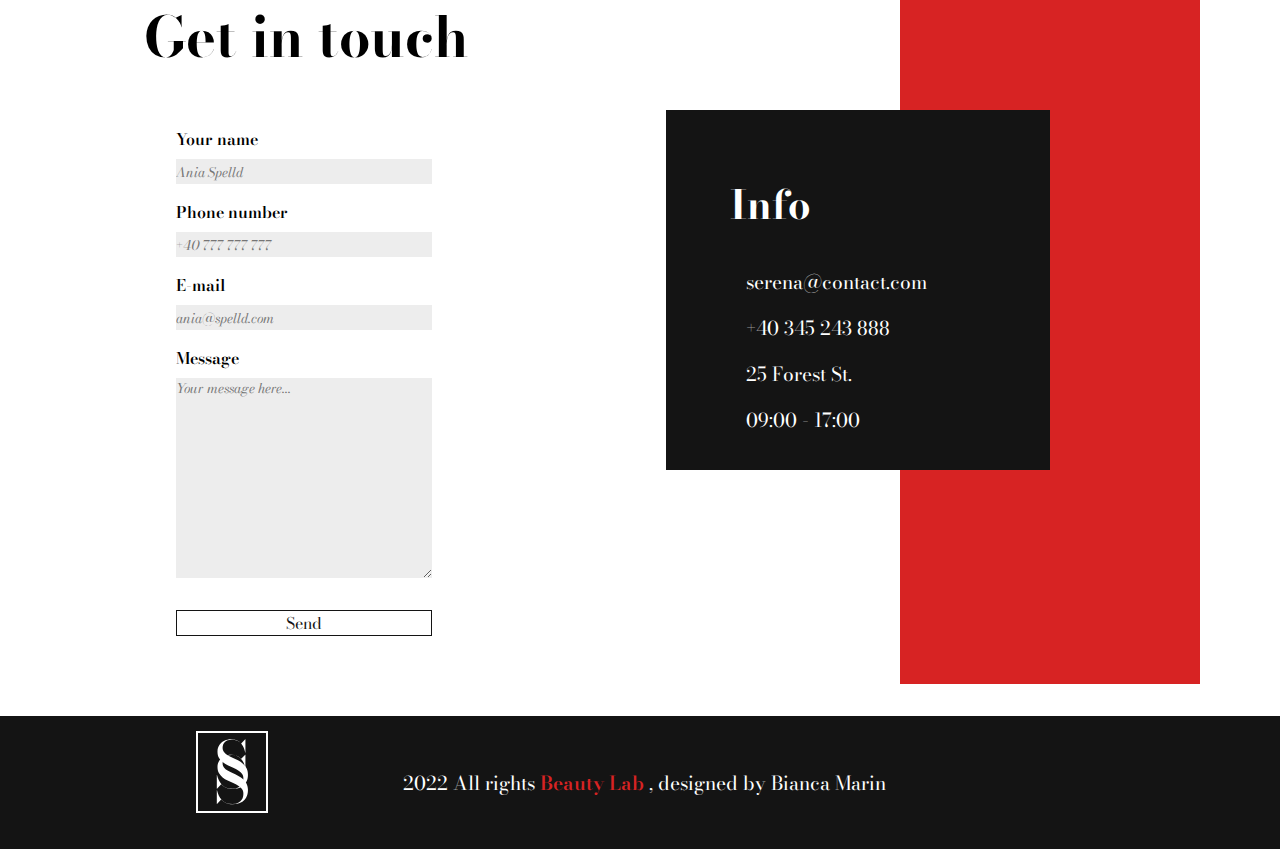
==== commit ed8d5617: "beauty-lab in progress" ====
--- a/index.html
+++ b/index.html
@@ -16,7 +16,7 @@
     <script defer src="scripts/main.js"></script>
   </head>
   <body>
-    <main class="hero-section">
+    <main class="hero-section" id="home">
       <nav class="navbar">
         <div class="logo">
           <svg
@@ -51,11 +51,11 @@
         </div>
         <div class="navbar-menu" data-menu>
           <ul>
-            <li><a href="index.html">Home</a></li>
-            <li><a href="index.html">About</a></li>
-            <li><a href="index.html">Services</a></li>
-            <li><a href="index.html">Gallery</a></li>
-            <li><a href="index.html">Contact</a></li>
+            <li><a href="#home">Home</a></li>
+            <li><a href="#about">About</a></li>
+            <li><a href="#services">Services</a></li>
+            <li><a href="#gallery">Gallery</a></li>
+            <li><a href="#contact">Contact</a></li>
           </ul>
         </div>
       </nav>
@@ -63,17 +63,13 @@
         <h1>Beauty Lab</h1>
         <p>Elevate stylish contemporary</p>
         <div class="btn">
-          <button>Discover more</button>
+          <button>Contact me</button>
         </div>
       </article>
     </main>
-    <section class="about">
+    <section class="about" id="about">
       <div>
-        <img
-          class="image"
-          src="https://images.unsplash.com/photo-1603570388466-eb4fe5617f0d?ixlib=rb-1.2.1&ixid=MnwxMjA3fDB8MHxwaG90by1wYWdlfHx8fGVufDB8fHx8&auto=format&fit=crop&w=687&q=80"
-          alt=""
-        />
+        <img class="image" src="images/about-photo.jpg" alt="about-photo" />
       </div>
       <article class="info">
         <h2>It's all about passion...</h2>
@@ -86,7 +82,8 @@
         </p>
       </article>
     </section>
-    <section class="services">
+    <section class="salon"></section>
+    <section class="services" id="services">
       <h2>My services</h2>
       <div class="container">
         <article class="card">
@@ -124,8 +121,11 @@
           </div>
         </article>
       </div>
-    </section>
-    <section class="gallery-section">
+      <div class="services-btn">
+        <button>View services and pricing</button>
+      </div>
+    </section>
+    <section class="gallery-section" id="gallery">
       <div class="info-gallery">
         <h2>My work</h2>
         <h3>Choose the style that defines you!</h3>
@@ -135,16 +135,19 @@
         <div class="gallery" data-gallery></div>
       </div>
     </section>
-    <section class="contact">
+    <section class="contact" id="contact">
       <div class="form-container">
         <h3 class="subtitle">Get in touch</h3>
-        <form class="form">
+        <form class="form" data-form method="GET">
           <label for="name">Your name</label>
           <input type="text" id="name" placeholder="Ania Spelld" />
+          <p class="error" data-name></p>
           <label for="phone">Phone number</label>
           <input type="text" id="phone" placeholder="+40 777 777 777" />
+          <p class="error" data-phone></p>
           <label for="email">E-mail</label>
           <input type="text" id="email" placeholder="ania@spelld.com" />
+          <p class="error" data-email></p>
           <label for="message">Message</label>
           <textarea
             name="message"
@@ -153,6 +156,7 @@
             rows="10"
             placeholder="Your message here..."
           ></textarea>
+          <p class="error" data-message></p>
           <button>Send</button>
         </form>
       </div>
--- a/styles/style.css
+++ b/styles/style.css
@@ -8,21 +8,30 @@
   scroll-behavior: smooth;
 }
 .hero-section {
-  height: 80vh;
   background-image: url('../images/women.jpg');
-  background-position: center;
+  background-position: top;
   background-size: cover;
   background-repeat: no-repeat;
-}
-
-.navbar {
+  height: 75vh;
+  display: flex;
+  justify-content: center;
+}
+
+.hero-section .navbar {
   display: flex;
   flex-direction: row;
   justify-content: space-around;
   align-items: center;
-}
-
-.navbar-menu ul {
+  background-color: rgba(0, 0, 0, 0.8);
+  position: fixed;
+  top: 0;
+  left: 0;
+  width: 100%;
+  transition: 0.6s;
+  z-index: 1000;
+}
+
+.hero-section .navbar-menu ul {
   width: 30%;
   display: flex;
   flex-direction: row;
@@ -30,24 +39,25 @@
   align-items: center;
 }
 
-.navbar-menu li {
+.hero-section .navbar-menu li {
   list-style-type: none;
 }
 
-.navbar-menu li a {
+.hero-section .navbar-menu li a {
   text-decoration: none;
   font-size: 1.5rem;
-  color: #fff;
+
   font-weight: 500;
   transition: 0.5s ease-in-out;
   padding: 1rem 2rem;
-}
-
-.navbar-menu li a:hover {
+  color: #fff;
+}
+
+.hero-section .navbar-menu li a:hover {
   background-color: #d72323;
 }
 
-.toggle-button {
+.hero-section .toggle-button {
   position: absolute;
   top: 1rem;
   right: 2rem;
@@ -58,25 +68,25 @@
   height: 20px;
 }
 
-.toggle-button .bar {
+.hero-section .toggle-button .bar {
   height: 3px;
   width: 100%;
   background-color: #fff;
   border-radius: 10px;
 }
 
-.hero-article {
-  display: flex;
-  flex-direction: column;
-  justify-content: center;
-  align-items: center;
-  margin-top: 15rem;
+.hero-section .hero-article {
+  display: flex;
+  flex-direction: column;
+  justify-content: center;
+  align-items: center;
 }
 
 .hero-section h1 {
   color: #d72323;
   font-size: 6rem;
   font-weight: 600;
+  padding-top: 3rem;
 }
 
 .hero-section p {
@@ -101,6 +111,7 @@
   font-weight: 600;
   transition: 0.5s ease-in-out;
   cursor: pointer;
+  margin-bottom: 2rem;
 }
 
 .hero-section .btn button:hover {
@@ -122,11 +133,11 @@
 
 .about .image {
   height: 600px;
-  border: 15px solid #313131;
+  border: 15px solid #141414;
 }
 
 .about .info {
-  border: 1px solid #313131;
+  border: 1px solid #141414;
   margin: 0 3rem;
   padding: 1rem;
 }
@@ -147,6 +158,22 @@
   font-size: 1.2rem;
 }
 
+.salon {
+  height: 50vh;
+  background-image: url('../images/salon.jpg');
+  background-position: center;
+  background-size: cover;
+  display: flex;
+  flex-direction: column;
+  justify-content: center;
+  align-items: center;
+  margin-bottom: 5rem;
+}
+
+.services {
+  margin-bottom: 3rem;
+}
+
 .services h2 {
   text-align: center;
   font-size: 4rem;
@@ -156,9 +183,9 @@
 .services .container {
   display: grid;
   grid-template-columns: repeat(auto-fit, minmax(200px, 1fr));
+  justify-content: center;
+  align-items: center;
   gap: 2rem;
-  justify-content: center;
-  align-items: center;
   margin: 0 5rem;
 }
 
@@ -167,8 +194,8 @@
   flex-direction: column;
   justify-content: center;
   align-items: center;
-  background-color: #313131;
-  padding: 1rem;
+  padding: 0.5rem 0;
+  background-color: #ededed;
 }
 
 .services .container .card h3 {
@@ -177,11 +204,13 @@
   justify-content: space-around;
   align-items: center;
   color: #d72323;
-  font-size: 1.8rem;
-}
-
-.services .container .card span {
-  color: #fff;
+  font-size: 1.5rem;
+}
+
+.services .container .card h3 span {
+  color: #141414;
+  font-family: 'Hurricane', sans-serif;
+  font-size: 2rem;
 }
 
 .services .container .card ul {
@@ -194,13 +223,13 @@
 
 .services .container .card li {
   list-style-type: none;
-  color: #fff;
   font-size: 1.2rem;
+  text-align: center;
 }
 
 .services .container .card a {
   text-decoration: none;
-  color: #fff;
+  color: #141414;
 }
 
 .services .container .card .makeup-icon,
@@ -209,6 +238,34 @@
   width: 100px;
 }
 
+.services .services-btn {
+  display: flex;
+  justify-content: center;
+  align-items: center;
+  margin-top: 4rem;
+}
+
+.services .services-btn button {
+  width: 20rem;
+  height: 4rem;
+  font-size: 1.2rem;
+  background-color: transparent;
+  border: 1px solid #141414;
+  color: #141414;
+  font-weight: 600;
+  transition: 0.5s ease-in-out;
+  cursor: pointer;
+  margin-bottom: 2rem;
+}
+
+.services .services-btn button:hover {
+  background-color: #d72323;
+  color: #fff;
+  border: none;
+  transition: 0.5s ease-in-out;
+  transform: scale(0.9);
+}
+
 .gallery-section .info-gallery {
   display: flex;
   flex-direction: column;
@@ -218,6 +275,7 @@
 
 .gallery-section .info-gallery h2 {
   font-size: 3.5rem;
+  padding-bottom: 1rem;
 }
 
 .gallery-section .info-gallery h3 {
@@ -232,18 +290,19 @@
   padding: 2rem 4rem;
   justify-content: center;
   align-items: center;
-  gap: 2rem;
+  gap: 1rem;
+  background-color: #ededed;
 }
 
 .gallery-section .gallery img {
   width: 330px;
   height: 450px;
+  align-self: center;
+  justify-self: center;
   cursor: pointer;
   padding: 0;
   margin: 0;
   opacity: 80%;
-  align-self: center;
-  justify-self: center;
 }
 
 .gallery-section .gallery img:hover {
@@ -253,13 +312,13 @@
 }
 
 #lightbox {
+  display: none;
   position: fixed;
   z-index: 1000;
   top: 0;
   width: 100%;
   height: 100%;
   background-color: rgba(0, 0, 0, 0.8);
-  display: none;
 }
 
 #lightbox.active {
@@ -274,18 +333,16 @@
 }
 
 .contact {
-  height: 75vh;
   display: grid;
   grid-template-columns: 1fr 300px;
   gap: 3rem;
-  margin: 3rem 5rem 2rem 5rem;
-  padding-left: 4rem;
-  background-color: #ededed;
   position: relative;
   background-image: url('https://images.unsplash.com/photo-1503236823255-94609f598e71?ixlib=rb-1.2.1&ixid=MnwxMjA3fDB8MHxwaG90by1wYWdlfHx8fGVufDB8fHx8&auto=format&fit=crop&w=1169&q=80');
   background-position: center;
   background-size: cover;
   background-repeat: no-repeat;
+  margin: 3rem 5rem 2rem 5rem;
+  padding-left: 4rem;
 }
 
 .contact .subtitle {
@@ -331,8 +388,8 @@
 .contact .form button {
   font-size: 1rem;
   background-color: transparent;
-  border: 1px solid #313131;
-  color: #313131;
+  border: 1px solid #141414;
+  color: #141414;
   font-weight: 400;
   transition: 0.5s ease-in-out;
   cursor: pointer;
@@ -351,7 +408,7 @@
   display: flex;
   flex-direction: column;
   gap: 1rem;
-  background-color: #313131;
+  background-color: #141414;
   color: #fff;
   position: absolute;
   width: 30vw;
@@ -369,12 +426,12 @@
   padding-right: 1rem;
 }
 
-.red-background {
+.contact .red-background {
   background-color: #d72323;
 }
 
 .footer {
-  background-color: #313131;
+  background-color: #141414;
   display: flex;
   flex-direction: row;
   justify-content: space-around;
@@ -402,57 +459,67 @@
   cursor: pointer;
 }
 
+.error {
+  color: #d72323;
+}
+
 @media screen and (max-width: 767px) {
-  .toggle-button {
+  .hero-section .navbar .logo svg {
+    width: 80px;
+    height: 100px;
+  }
+
+  .hero-section .toggle-button {
     display: flex;
   }
 
-  .navbar {
+  .hero-section .navbar {
     flex-direction: column;
   }
 
-  .navbar-menu {
+  .hero-section .navbar-menu {
     display: none;
     width: 100%;
   }
 
-  .navbar .navbar-menu ul {
+  .hero-section .navbar-menu.active {
+    display: flex;
+  }
+
+  .hero-section .navbar .navbar-menu ul {
     width: 100%;
     display: flex;
     flex-direction: column;
   }
 
-  .navbar-menu li a {
+  .hero-section .navbar-menu ul li a {
     font-size: 1rem;
   }
 
-  .navbar-menu.active {
-    display: flex;
-  }
-
-  .hero-article {
+  .hero-section .hero-article {
     margin-top: 4.5rem;
   }
 
-  .hero-section h1 {
+  .hero-section .hero-article h1 {
     font-size: 3rem;
   }
 
-  .hero-section p {
+  .hero-section .hero-article p {
     font-size: 1.2rem;
   }
 
-  .hero-section .btn {
+  .hero-section .hero-article .btn {
     margin-top: 0.5rem;
   }
 
-  .hero-section .btn button {
+  .hero-section .hero-article .btn button {
     width: 8rem;
     height: 2rem;
     font-size: 0.8rem;
   }
 
   .about {
+    display: flex;
     flex-direction: column;
     margin: 1rem 1rem 0 1rem;
   }
@@ -463,13 +530,13 @@
   }
 
   .about .info {
-    border: 1px solid #313131;
-    margin: 1rem;
-    padding: 0;
     display: flex;
     flex-direction: column;
     justify-content: center;
     align-items: center;
+    border: 1px solid #313131;
+    margin: 1rem;
+    padding: 0;
   }
 
   .about .info h2 {
@@ -483,12 +550,21 @@
   }
 
   .about .info p {
-    font-size: 1rem;
+    font-size: 0.8rem;
     text-align: center;
   }
 
+  .salon {
+    height: 30vh;
+    margin: 1rem 0;
+  }
+
+  .services {
+    margin-bottom: 1rem;
+  }
+
   .services h2 {
-    font-size: 2rem;
+    font-size: 1.8rem;
     padding: 1rem 0;
   }
 
@@ -498,11 +574,15 @@
   }
 
   .services .container .card h3 {
-    font-size: 1.2rem;
+    font-size: 1rem;
+  }
+
+  .services .container .card h3 span {
+    font-size: 1rem;
   }
 
   .services .container .card li {
-    font-size: 1rem;
+    font-size: 0.8rem;
   }
 
   .services .container .card .makeup-icon,
@@ -511,13 +591,29 @@
     width: 50px;
   }
 
+  .services .services-btn {
+    margin-top: 1rem;
+  }
+
+  .services .services-btn button {
+    width: 15rem;
+    height: 3rem;
+    font-size: 0.8rem;
+    margin-bottom: 0;
+  }
+
+  .gallery-section {
+    margin-bottom: 1rem;
+  }
+
   .gallery-section .info-gallery h2 {
-    font-size: 2rem;
+    font-size: 1.8rem;
     padding-top: 1rem;
   }
 
   .gallery-section .info-gallery h3 {
-    font-size: 1.5rem;
+    font-size: 1.2rem;
+    text-align: center;
   }
 
   .gallery-section .gallery {
@@ -531,24 +627,156 @@
     height: 210px;
   }
 
-  #lightbox {
-    position: fixed;
-    z-index: 1000;
-    top: 0;
-    width: 100%;
-    height: 100%;
-    background-color: rgba(0, 0, 0, 0.8);
-    display: none;
-  }
-
-  #lightbox.active {
-    display: flex;
-    justify-content: center;
-    align-items: center;
-  }
-
   .newImg {
     width: 250px;
     height: 330px;
   }
-}
+
+  .contact {
+    display: flex;
+    flex-direction: column;
+    justify-content: center;
+    align-items: center;
+    gap: 1rem;
+    margin: 0;
+    padding: 0;
+    width: 100%;
+    background-image: none;
+  }
+
+  .contact .subtitle {
+    font-size: 1.8rem;
+    text-align: center;
+  }
+
+  .contact h3 {
+    font-size: 1.5rem;
+    padding-bottom: 0.5rem;
+    margin-top: 0;
+  }
+
+  .contact .form {
+    width: 100%;
+    padding: 1rem;
+    margin-bottom: 0;
+  }
+
+  .contact .form input {
+    border: none;
+    background-color: #ededed;
+    height: 15px;
+  }
+
+  .contact .form textarea {
+    border: none;
+    background-color: #ededed;
+    height: 80px;
+  }
+
+  .contact .form input::placeholder,
+  .contact .form textarea::placeholder {
+    font-size: 0.5rem;
+  }
+
+  .contact .contact-info {
+    display: flex;
+    flex-direction: column;
+    justify-content: center;
+    align-items: center;
+    gap: 0.5rem;
+    color: #fff;
+    position: relative;
+    width: 100%;
+    height: 30vh;
+    top: 0;
+    right: 0;
+    padding: 0;
+    margin: 0 0 0.5rem 0;
+  }
+
+  .contact .contact-info p {
+    font-size: 0.8rem;
+  }
+
+  .contact .contact-info i {
+    padding-right: 0.5rem;
+  }
+
+  .contact .red-background {
+    display: none;
+  }
+
+  .footer {
+    flex-direction: column;
+    justify-content: center;
+    padding: 0;
+  }
+
+  .footer p {
+    font-size: 0.6rem;
+  }
+
+  .footer .social-icons {
+    gap: 1rem;
+    padding-bottom: 0.5rem;
+  }
+
+  .footer .social-icons i {
+    font-size: 1rem;
+  }
+
+  .footer .logo svg {
+    width: 30px;
+    height: 50px;
+  }
+}
+
+@media screen and (min-width: 768px) and (max-width: 1200px) {
+  .hero-section .navbar-menu ul li a {
+    font-size: 1rem;
+  }
+
+  .hero-section .hero-article {
+    margin-top: 4.5rem;
+  }
+
+  .hero-section .hero-article h1 {
+    font-size: 3.5rem;
+  }
+
+  .hero-section .hero-article p {
+    font-size: 1.5rem;
+  }
+
+  .hero-section .hero-article .btn {
+    margin-top: 0.8rem;
+  }
+
+  .hero-section .hero-article .btn button {
+    width: 8rem;
+    height: 2rem;
+    font-size: 0.8rem;
+  }
+
+  .about .image {
+    height: 400px;
+  }
+
+  .about .info {
+    margin: 0 3rem;
+    padding: 1rem;
+  }
+
+  .about .info h2 {
+    left: 180px;
+    font-size: 2.5rem;
+  }
+
+  .about .info h3 {
+    font-size: 1.5rem;
+  }
+
+  .about .info p {
+    font-size: 1rem;
+  }
+}
